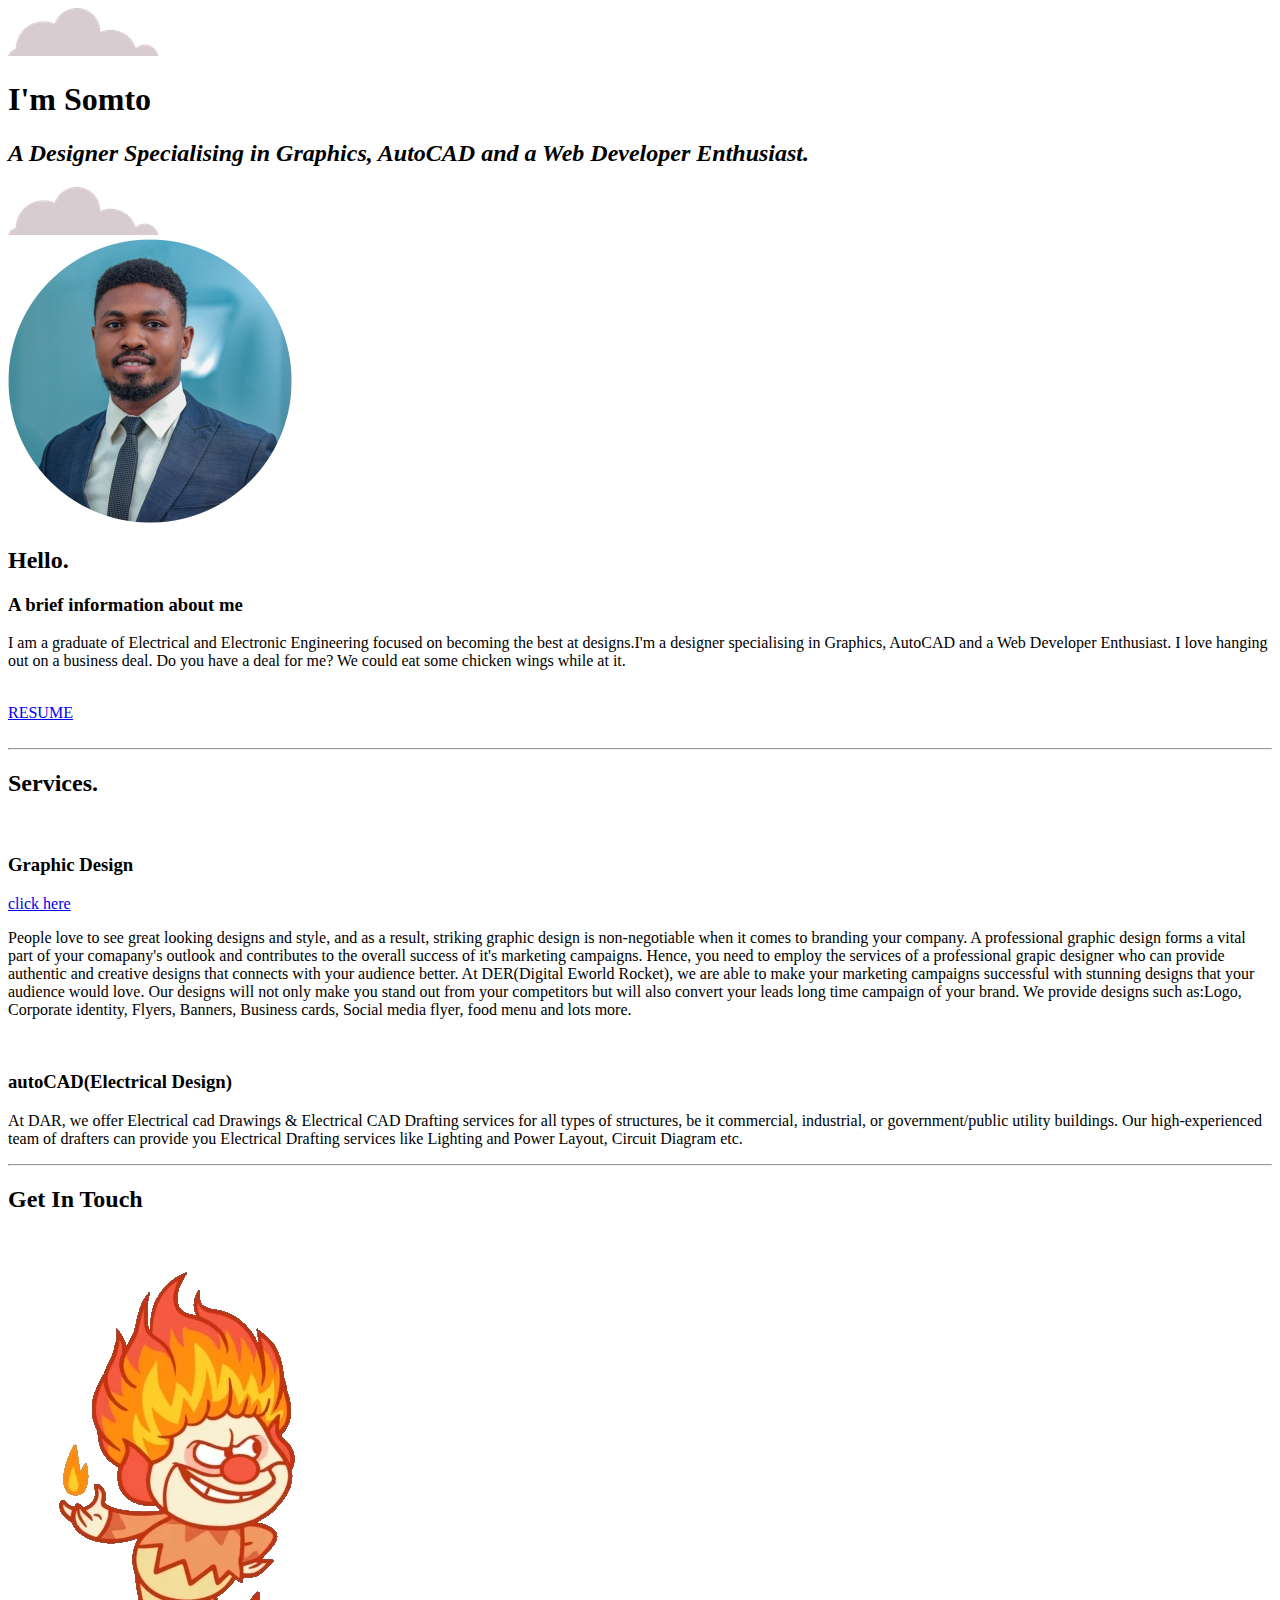
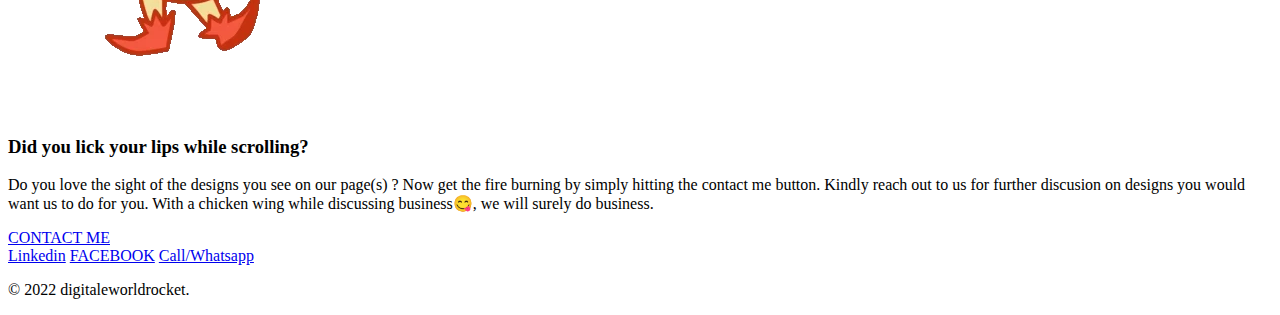
==== index.html @ 54b6b1f6 "Add files via upload" ====
<!DOCTYPE html>
<html lang="en" dir="ltr">

<head>
  <meta charset="utf-8">
  <title>Unik</title>
  <link rel="stylesheet" href="css folder/styles.css">
  <link rel="icon" href="favicon.ico">
  <link rel="preconnect" href="https://fonts.googleapis.com">
  <link rel="preconnect" href="https://fonts.gstatic.com" crossorigin>
  <link href="https://fonts.googleapis.com/css2?family=Merriweather&family=Montserrat&family=Sacramento&display=swap" rel="stylesheet">
</head>

<body>

  <div class="topcontainer">
    <img class="TOP-CLOUD" src="images/cloud.png" alt="cloud-img">
    <h1>I'm Somto</h1>
    <h2><em>A Designer Specialising in Graphics, AutoCAD and a Web Developer Enthusiast.</em></h2>
    <img class="BOTTOM-CLOUD" src="images/cloud.png" alt="cloud-img">

  </div>
  <div class="middle-container">
    <div class="profile">
      <img src="images/My profile picture.png" alt="profile">
      <h2>Hello.</h2>
      <h3>A brief information about me</h3>
      <p class="intro">I am a graduate of Electrical and Electronic Engineering focused on becoming the best at designs.I'm a designer specialising in Graphics, AutoCAD and a Web Developer Enthusiast. I love hanging out on a business deal. Do you have a deal for me? We could eat some chicken wings while at it.</p><br>
      <a class="btn"href="resume.html">RESUME</a>
    </div>
    <br>
    <hr >
    <div class="skills">
      <h2>Services.</h2>
      <div class="skill-row">
        <img class="graphics" src="images/graphic design1.png" alt="">
        <h3>Graphic Design</h3><a class="btn" href="https://www.facebook.com/digitaleworldrocket">click here</a>
        <p>People love to see great looking designs and style, and as a result, striking graphic design is non-negotiable when it comes to branding your company.
          A professional graphic design forms a vital part of your comapany's outlook and contributes to the overall success of it's marketing campaigns. Hence, you need to employ the services of a professional grapic designer who can provide
          authentic and creative designs that connects with your audience better.

          At DER(Digital Eworld Rocket), we are able to make your marketing campaigns successful with stunning designs that your audience would love. Our designs will not only make you stand out from your competitors but will also convert your leads
          long time campaign of your brand.
          We provide designs such as:Logo, Corporate identity, Flyers, Banners, Business cards, Social media flyer, food menu and lots more.</p>
      </div>
      <div class="skill-row">
        <img class="autocad" src="images/autoCAD.png" alt="">
        <h3>autoCAD(Electrical Design)</h3>
        <p>At DAR, we offer Electrical cad Drawings & Electrical CAD Drafting services for all types of structures, be it commercial, industrial, or government/public utility buildings.
        Our high-experienced team of drafters can provide you Electrical Drafting services like Lighting and Power Layout, Circuit Diagram etc.
      </p>
      </div>
    </div>
    <hr>
    <div class="contact-me">
      <h2>Get In Touch</h2>
      <img class="holdfire" src="images/holdfire.webp" alt="">
      <h3>Did you lick your lips while scrolling? </h3>
      <p>Do you love the sight of the designs you see on our page(s) ? Now get the fire burning by simply hitting the contact me button. Kindly reach out to us for further discusion on designs you would want us to do for you. With a chicken wing while discussing business😋, we will surely do business.</p>
      <a class="btn" href="mailto:digitalworld243@gmail.com">CONTACT ME</a>
    </div>
  </div>
  <div class="bottom-container">
  <a class="footer-link" href="https://www.linkedin.com/in/somto-ezebuilo-159064197">Linkedin</a>
    <a href="https://www.facebook.COM/digitaleworldrocket/">FACEBOOK</a>
    <a href="+2347011749282">Call/Whatsapp</a>
    <p class="copy">&copy; 2022 digitaleworldrocket.</p>


  </div>

</body>

</html>
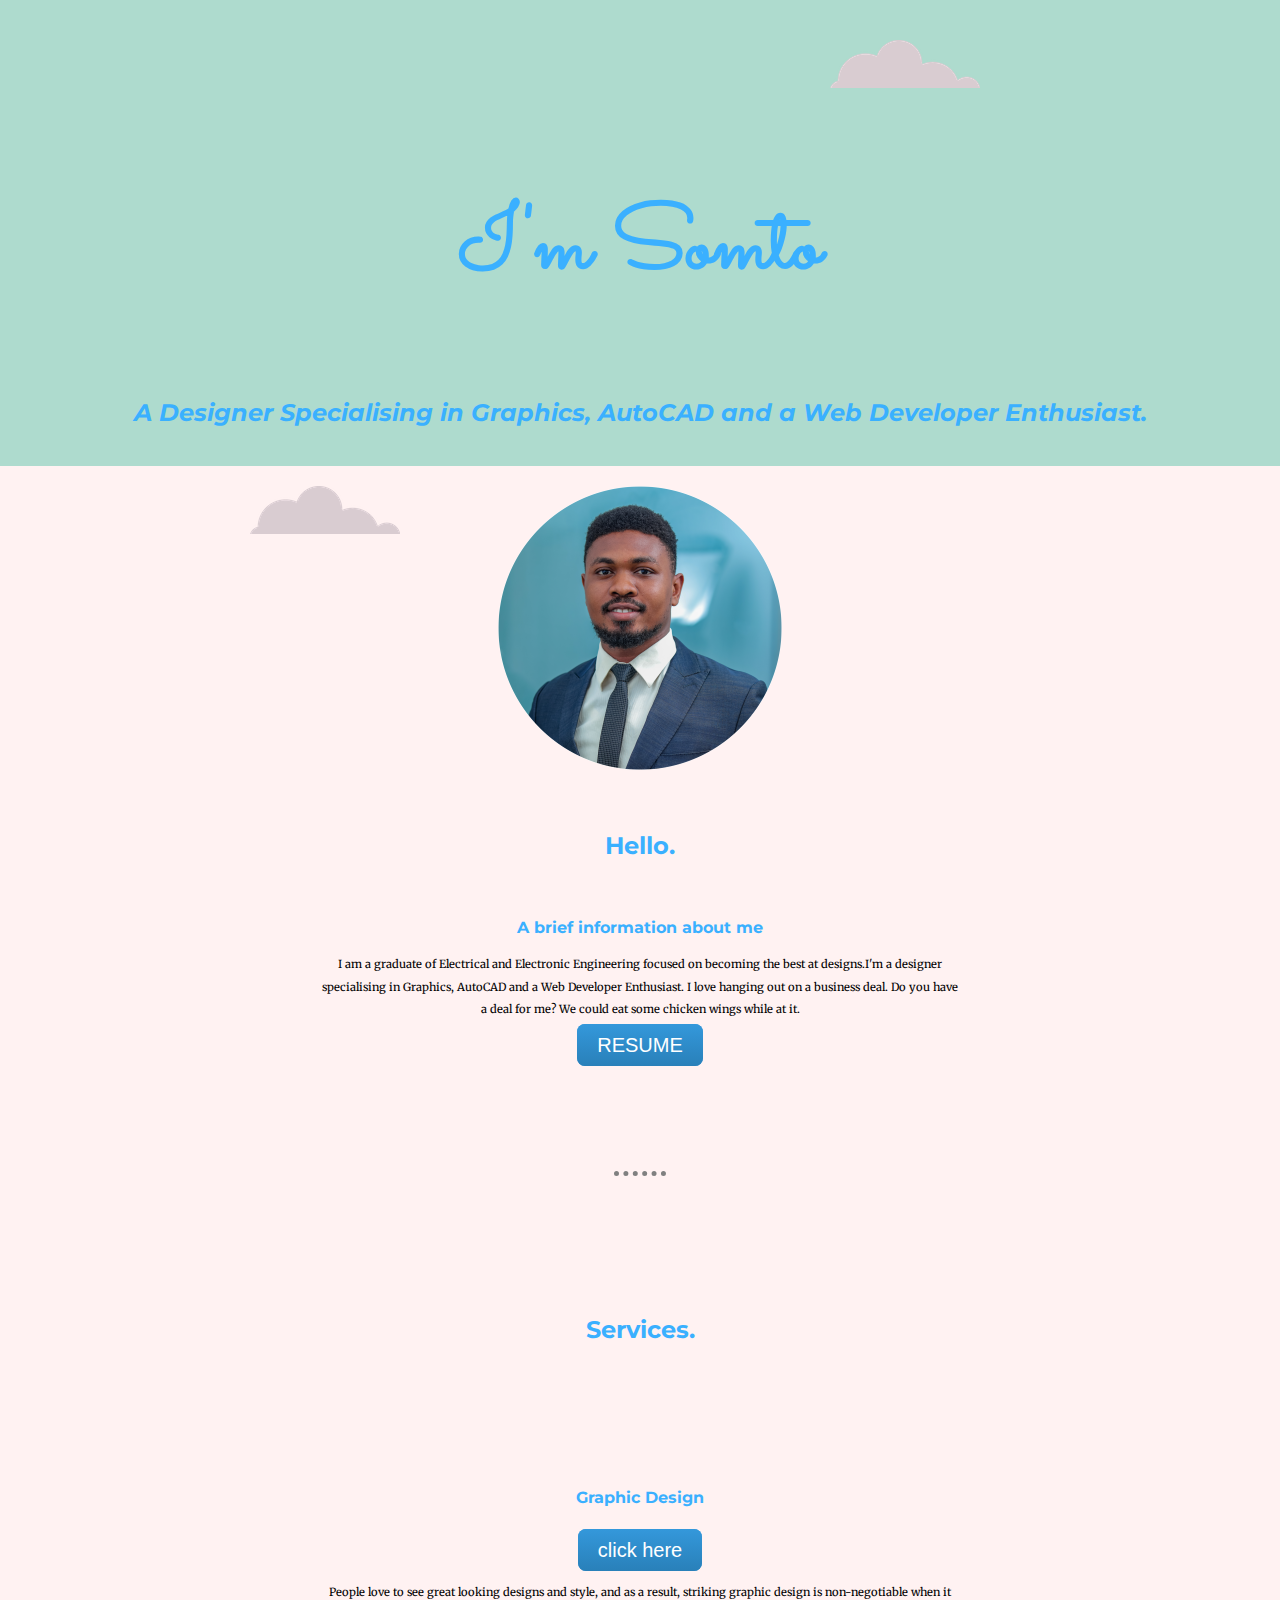
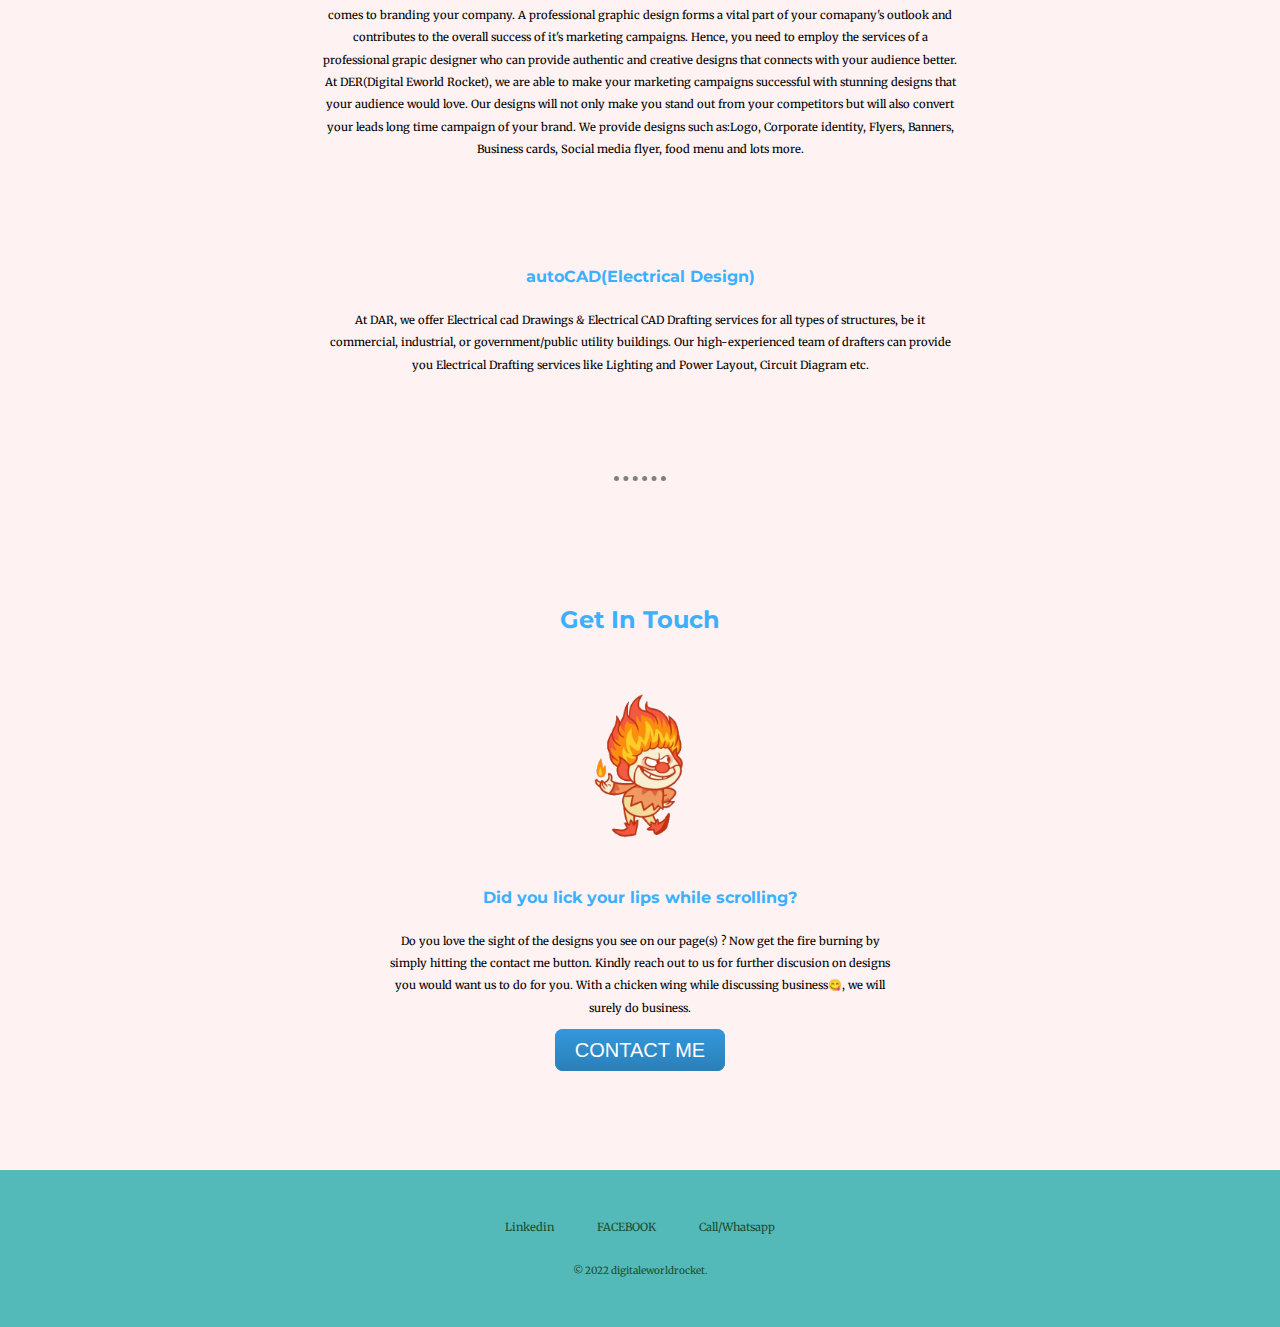
==== commit 0d8cf99d: "Update index.html" ====
--- a/index.html
+++ b/index.html
@@ -4,7 +4,7 @@
 <head>
   <meta charset="utf-8">
   <title>Unik</title>
-  <link rel="stylesheet" href="css folder/styles.css">
+  <link rel="stylesheet" href="CSS FOLDER/styles.css">
   <link rel="icon" href="favicon.ico">
   <link rel="preconnect" href="https://fonts.googleapis.com">
   <link rel="preconnect" href="https://fonts.gstatic.com" crossorigin>
--- a/CSS FOLDER/styles.css
+++ b/CSS FOLDER/styles.css
@@ -0,0 +1,139 @@
+.topcontainer {
+  background-color: #AEDBCE;
+  padding-top: 100px;
+
+}
+
+.BOTTOM-CLOUD {
+  position: absolute;
+  left: 250px;
+}
+
+.TOP-CLOUD {
+  position: absolute;
+  right: 300px;
+  top: 40px;
+}
+
+h1 {
+
+  margin-top: 50;
+  margin-bottom: 0;
+  font-family: 'Sacramento', cursive;
+  font-size: 5.62rem;
+  color: #3AB0FF;
+  line-height: 2;
+}
+
+h2 {
+  font-family: 'Montserrat', sans-serif;
+  font-size: 1.5rem;
+  color: #3AB0FF;
+  font-weight: bold;
+  padding: 3%
+}
+
+h3 {
+  font-family: 'Montserrat', sans-serif;
+  font-size: 1rem;
+  color: #3AB0FF;
+}
+hr {
+  border-style: none;
+  border-top-style: dotted;
+  border-color: grey;
+  border-width: 5px;
+  width: 4%;
+  margin: 100px auto;
+}
+body {
+  background-color: #FFF2F2;
+  text-align: center;
+  margin: 0;
+  font-family: 'Merriweather', serif;
+  font-size: 70%;
+
+}
+.intro {
+  width: 50%;
+  margin: auto;
+  line-height: 2;
+}
+.pro {
+  text-decoration: underline;
+}
+
+.skill-row {
+  width: 50%;
+  margin: 100px auto 100px auto;
+  line-height: 2;
+}
+
+.contact-me {
+  width: 40%;
+  margin: 10px auto 100px auto;
+  line-height: 2;
+}
+
+.graphics {
+width: 50;
+  float: left;
+  margin-right: 30px;
+}
+
+.autocad {
+  width: 50%;
+  float: right;
+  margin-left: 30px;
+}
+
+.holdfire {
+  width: 25%;
+}
+.middle-container {
+
+
+}
+.bottom-container {
+  background-color: #54BAB9;
+  padding: 50px 0 20px;
+}
+.copy {
+  color: #1A4D2E;
+  font-size: 10px;
+  padding: 20px 0;
+}
+a {
+    color: #1A4D2E;
+    margin: 10px 20px;
+    text-decoration: none;
+}
+a:hover{
+  color: #FFFFDE;
+}
+.btn {
+  background: #3498db;
+  background-image: -webkit-linear-gradient(top, #3498db, #2980b9);
+  background-image: -moz-linear-gradient(top, #3498db, #2980b9);
+  background-image: -ms-linear-gradient(top, #3498db, #2980b9);
+  background-image: -o-linear-gradient(top, #3498db, #2980b9);
+  background-image: linear-gradient(to bottom, #3498db, #2980b9);
+  -webkit-border-radius: 8;
+  -moz-border-radius: 8;
+  border-radius: 8px;
+  font-family: Arial;
+  color: #ffffff;
+  font-size: 20px;
+  padding: 10px 20px 10px 20px;
+  text-decoration: none;
+}
+
+.btn:hover {
+  background: #3cb0fd;
+  background-image: -webkit-linear-gradient(top, #3cb0fd, #f21633);
+  background-image: -moz-linear-gradient(top, #3cb0fd, #f21633);
+  background-image: -ms-linear-gradient(top, #3cb0fd, #f21633);
+  background-image: -o-linear-gradient(top, #3cb0fd, #f21633);
+  background-image: linear-gradient(to bottom, #3cb0fd, #f21633);
+  text-decoration: none;
+}
